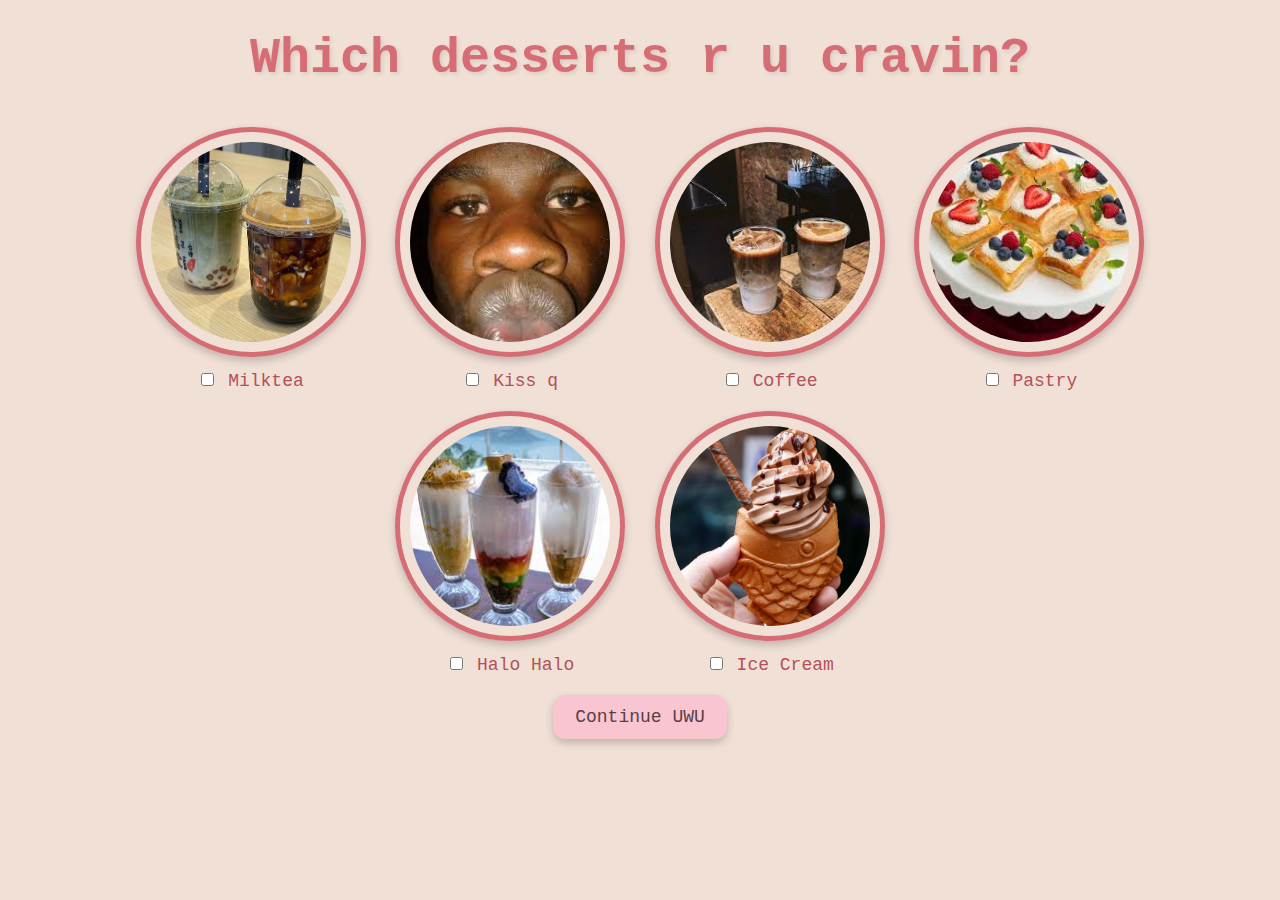
==== dessert.html @ d402253c "for-u" ====
<!DOCTYPE html>
<html lang="en">
  <head>
    <meta charset="UTF-8" />
    <meta name="viewport" content="width=device-width, initial-scale=1.0" />
    <title>Dessert</title>
    <link rel="stylesheet" href="css/dessert.css" />
  </head>
  <body>
    <div id="dessertquestion">Which desserts r u cravin?</div>

    <div class="dessert-selection">
      <div class="dessert-item">
        <img src="food/boba.jpeg" alt="boba" />
        <label
          ><input type="checkbox" name="dessert" value="boba" /> Milktea</label
        >
      </div>
      <div class="dessert-item">
        <img src="ngis.jpg" alt="churro" />
        <label
          ><input type="checkbox" name="dessert" value="churro" /> Kiss q</label
        >
      </div>
      <div class="dessert-item">
        <img src="food/coffee.jpg" alt="che" />
        <label><input type="checkbox" name="dessert" value="che" /> Coffee</label>
      </div>
      <div class="dessert-item">
        <img src="food/pastry.jpg" alt="mochi" />
        <label
          ><input type="checkbox" name="dessert" value="mochi" /> Pastry</label
        >
      </div>
      <div class="dessert-item">
        <img src="food/pinoyDesserts.jpg" alt="randombun" />
        <label
          ><input type="checkbox" name="dessert" value="randombun" /> Halo Halo
          </label
        >
      </div>
      <div class="dessert-item">
        <img src="food/taiyaki.jpeg" alt="taiyaki" />
        <label
          ><input type="checkbox" name="dessert" value="taiyaki" />
          Ice Cream</label
        >
      </div>
    </div>
    <button class="button" onclick="location.href='activities.html'">
      Continue UWU
    </button>
  </body>
</html>
---- css/dessert.css ----
body {
  text-align: center;
  margin-top: 30px;
  font-family: "Courier", sans-serif;
  background-color: #f1e0d6; /* Soft peach background for a more neutral look */
  color: #d66d75; /* Muted, masculine rose color for text */
}

#dessertquestion {
  font-size: 50px;
  margin-bottom: 30px;
  font-weight: bold;
  color: #d66d75; /* Darker muted rose for contrast */
  text-shadow: 2px 2px 4px rgba(0, 0, 0, 0.1);
}

.dessert-item {
  display: inline-table;
  margin: 10px;
  vertical-align: top;
  color: #d66d75; /* Consistent muted color for dessert items */
}

.dessert-item img {
  height: 200px;
  width: 200px;
  border-radius: 50%;
  border: 5px solid #d66d75; /* Soft, muted border to match the color theme */
  object-fit: cover;
  padding: 10px;
  box-shadow: 0 4px 8px rgba(0, 0, 0, 0.2); /* Subtle shadow for depth */
}

.dessert-item label {
  display: block;
  color: #b5505a; /* Darker color for labels to keep a strong contrast */
  font-size: 18px;
  margin-top: 8px;
}

.button {
  padding: 10px 20px;
  font-size: 18px;
  cursor: pointer;
  margin: 10px;
  font-family: "Courier", sans-serif;
  margin-bottom: 20px;
  background-color: #f8c5d1; /* Soft peach color for buttons */
  color: #5a3f46; /* Darker color for button text to make it stand out */
  border-radius: 12px;
  border: 2px solid #f8c5d1;
  transition: 0.3s;
  box-shadow: 0 4px 8px rgba(0, 0, 0, 0.2); /* Soft shadow for the button */
}

.button:hover {
  background-color: #d66d75; /* A richer rose color for hover effect */
  color: #fff; /* White text when hovered */
  border: 2px solid #d66d75;
  box-shadow: 0 4px 10px rgba(0, 0, 0, 0.3); /* Slightly deeper shadow on hover */
}
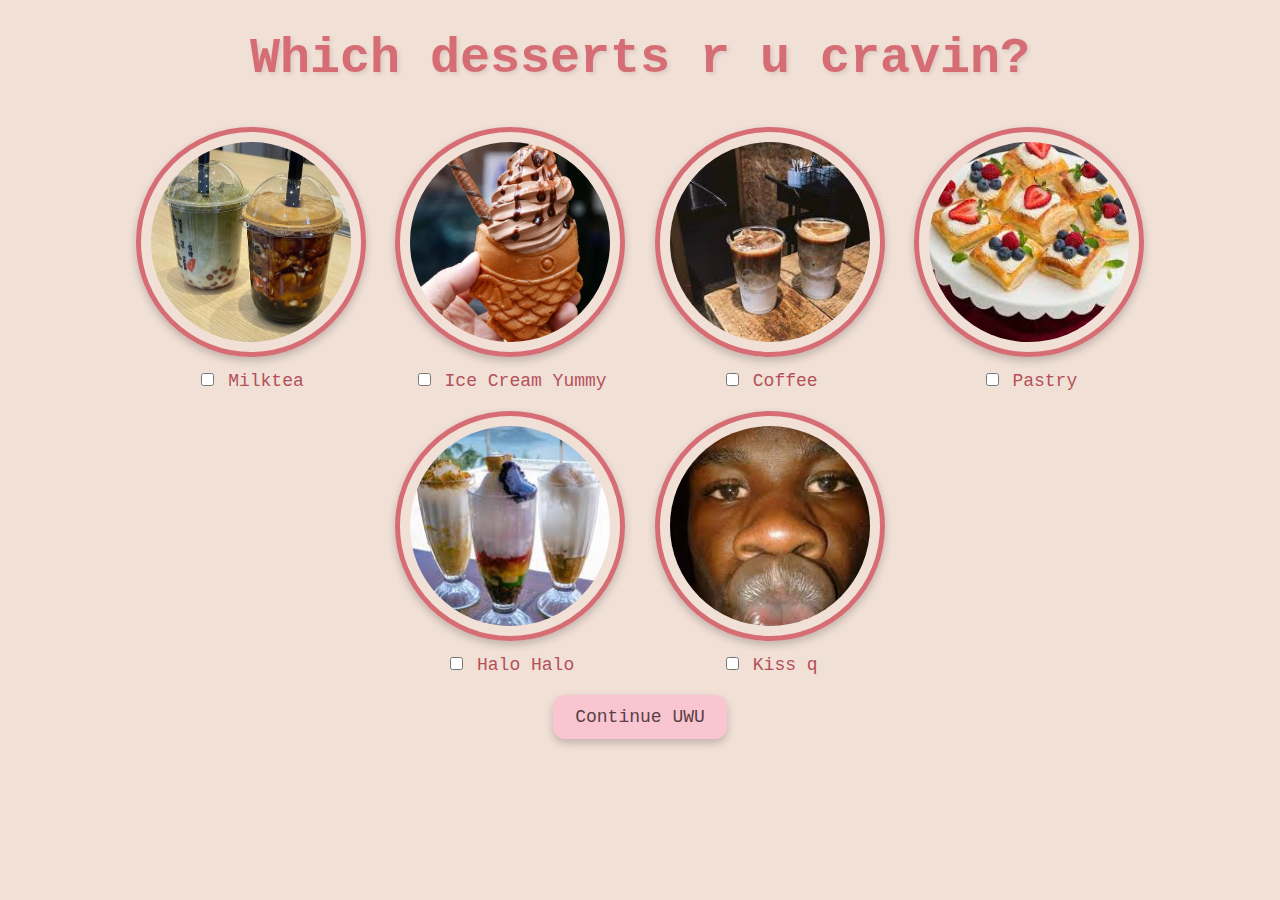
==== commit 9d734fe3: "Update dessert.html" ====
--- a/dessert.html
+++ b/dessert.html
@@ -17,9 +17,9 @@
         >
       </div>
       <div class="dessert-item">
-        <img src="ngis.jpg" alt="churro" />
+        <img src="food/taiyaki.jpeg" alt="churro" />
         <label
-          ><input type="checkbox" name="dessert" value="churro" /> Kiss q</label
+          ><input type="checkbox" name="dessert" value="churro" /> Ice Cream Yummy</label
         >
       </div>
       <div class="dessert-item">
@@ -40,10 +40,10 @@
         >
       </div>
       <div class="dessert-item">
-        <img src="food/taiyaki.jpeg" alt="taiyaki" />
+        <img src="ngis.jpg" alt="taiyaki" />
         <label
           ><input type="checkbox" name="dessert" value="taiyaki" />
-          Ice Cream</label
+          Kiss q</label
         >
       </div>
     </div>
